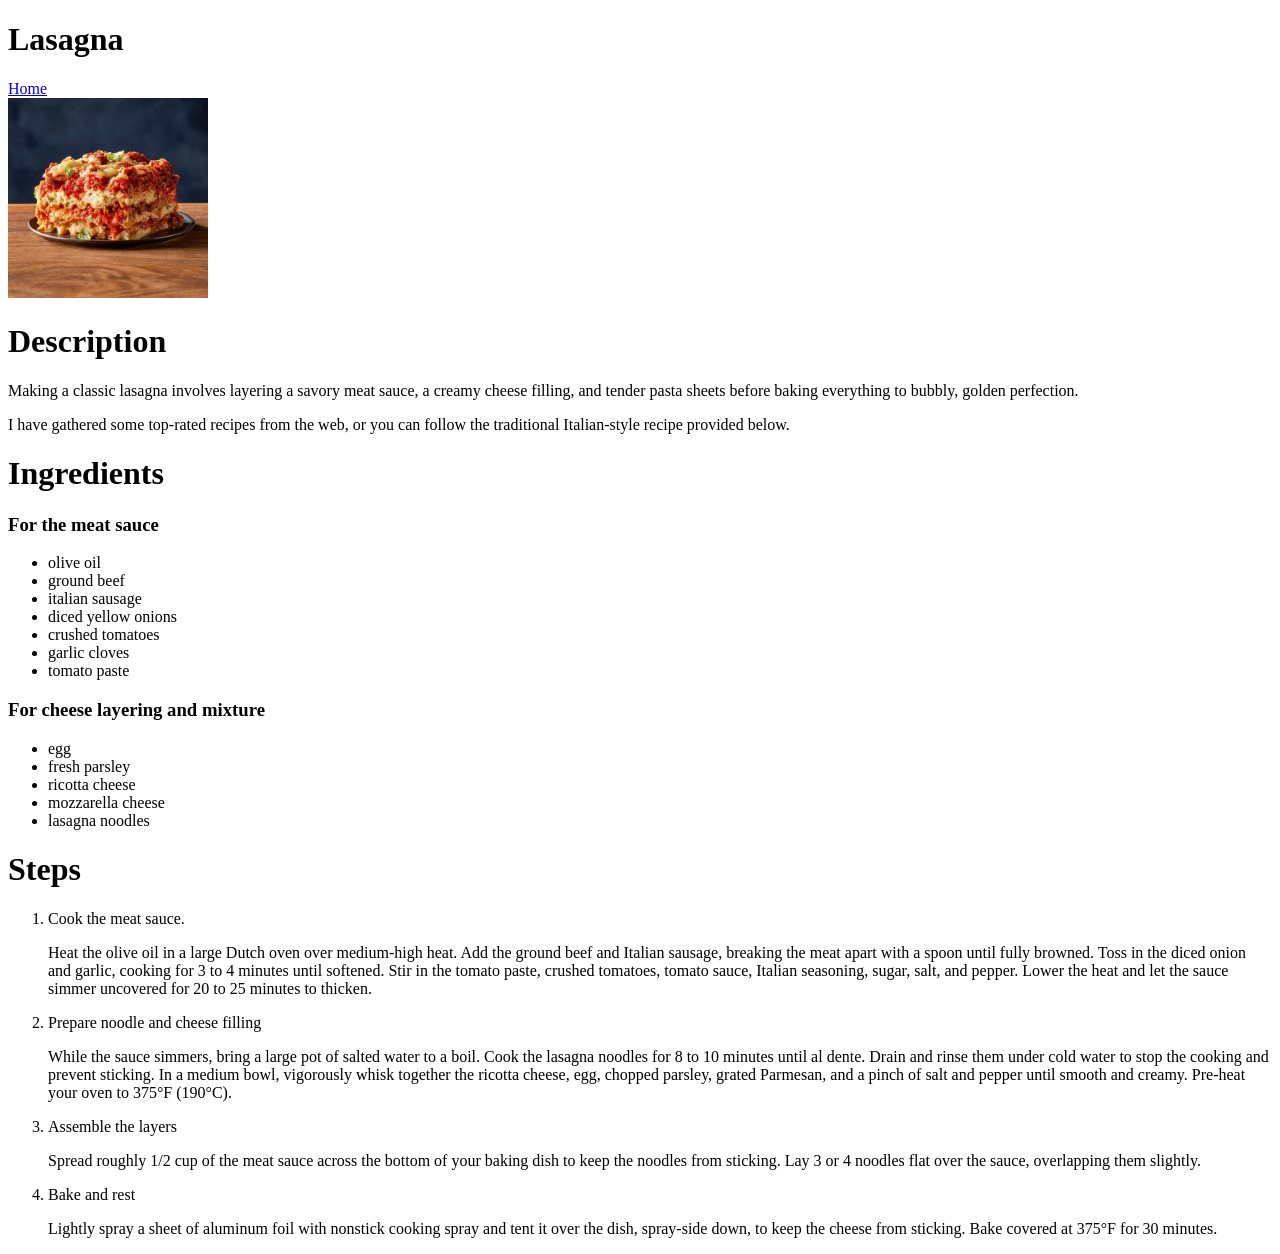
==== recipes/lasagna.html @ 7fc7cfe0 "Edit README.md" ====
<!DOCTYPE html>
<html lang="en">
<head>
    <meta charset="UTF-8">
    <meta name="viewport" content="width=device-width, initial-scale=1.0">
    <title>Lasagna Recipes</title>
</head>
<body>
    <h1>Lasagna</h1>
    <a href="../index.html">Home</a><br>
    <img src="lasagna.jpg" alt="a lasagna" width="200" height="200">
    <h1>Description</h1>
    <p>Making a classic lasagna involves layering a savory meat sauce, 
        a creamy cheese filling, and tender pasta sheets before baking
         everything to bubbly, golden perfection.</p> <p>I have gathered some 
         top-rated recipes from the web, or you can follow the traditional
          Italian-style recipe provided below.</p>

          <h1>Ingredients</h1>
          <h3>For the meat sauce</h3>
          <ul>
            <li>olive oil</li>
            <li>ground beef</li>
            <li>italian sausage</li>
            <li>diced yellow onions</li>
            <li>crushed tomatoes</li>
            <li>garlic cloves</li>
            <li>tomato paste</li>
            
          </ul>
          <h3>For cheese layering and mixture</h3>
          <ul>
            <li>egg</li>
            <li>fresh parsley</li>
            <li>ricotta cheese</li>
            <li>mozzarella cheese</li>
            <li>lasagna noodles</li>
          </ul>

          <h1>Steps</h1>
          <ol>
            <li>Cook the meat sauce. <p>
                Heat the olive oil in a large Dutch oven over medium-high heat. 
                Add the ground beef and Italian sausage, breaking the meat apart with a spoon until fully browned. 
                Toss in the diced onion and garlic, cooking for 3 to 4 minutes until softened. 
                Stir in the tomato paste, crushed tomatoes, tomato sauce, Italian seasoning, sugar, salt, and pepper. 
                Lower the heat and let the sauce simmer uncovered for 20 to 25 minutes to thicken.

            </p></li>
            <li>Prepare noodle and cheese filling <p>
                While the sauce simmers, bring a large pot of salted water to a boil.
                 Cook the lasagna noodles for 8 to 10 minutes until al dente. 
                 Drain and rinse them under cold water to stop the cooking and prevent sticking. 
                 In a medium bowl, vigorously whisk together the ricotta cheese, egg, chopped parsley, grated Parmesan, and a pinch of salt and pepper until smooth and creamy. 
                Pre-heat your oven to 375°F (190°C).
            </p></li>
            <li>Assemble the layers <p>
                Spread roughly 1/2 cup of the meat sauce across the bottom of your baking dish to keep the noodles from sticking. 
                Lay 3 or 4 noodles flat over the sauce, overlapping them slightly.
            </p></li>
            <li>Bake and rest <p>
                Lightly spray a sheet of aluminum foil with nonstick cooking spray and tent it over the dish, spray-side down, 
                to keep the cheese from sticking. 
                Bake covered at 375°F for 30 minutes.
            </p>
            </li>
          </ol>

</body>
</html>
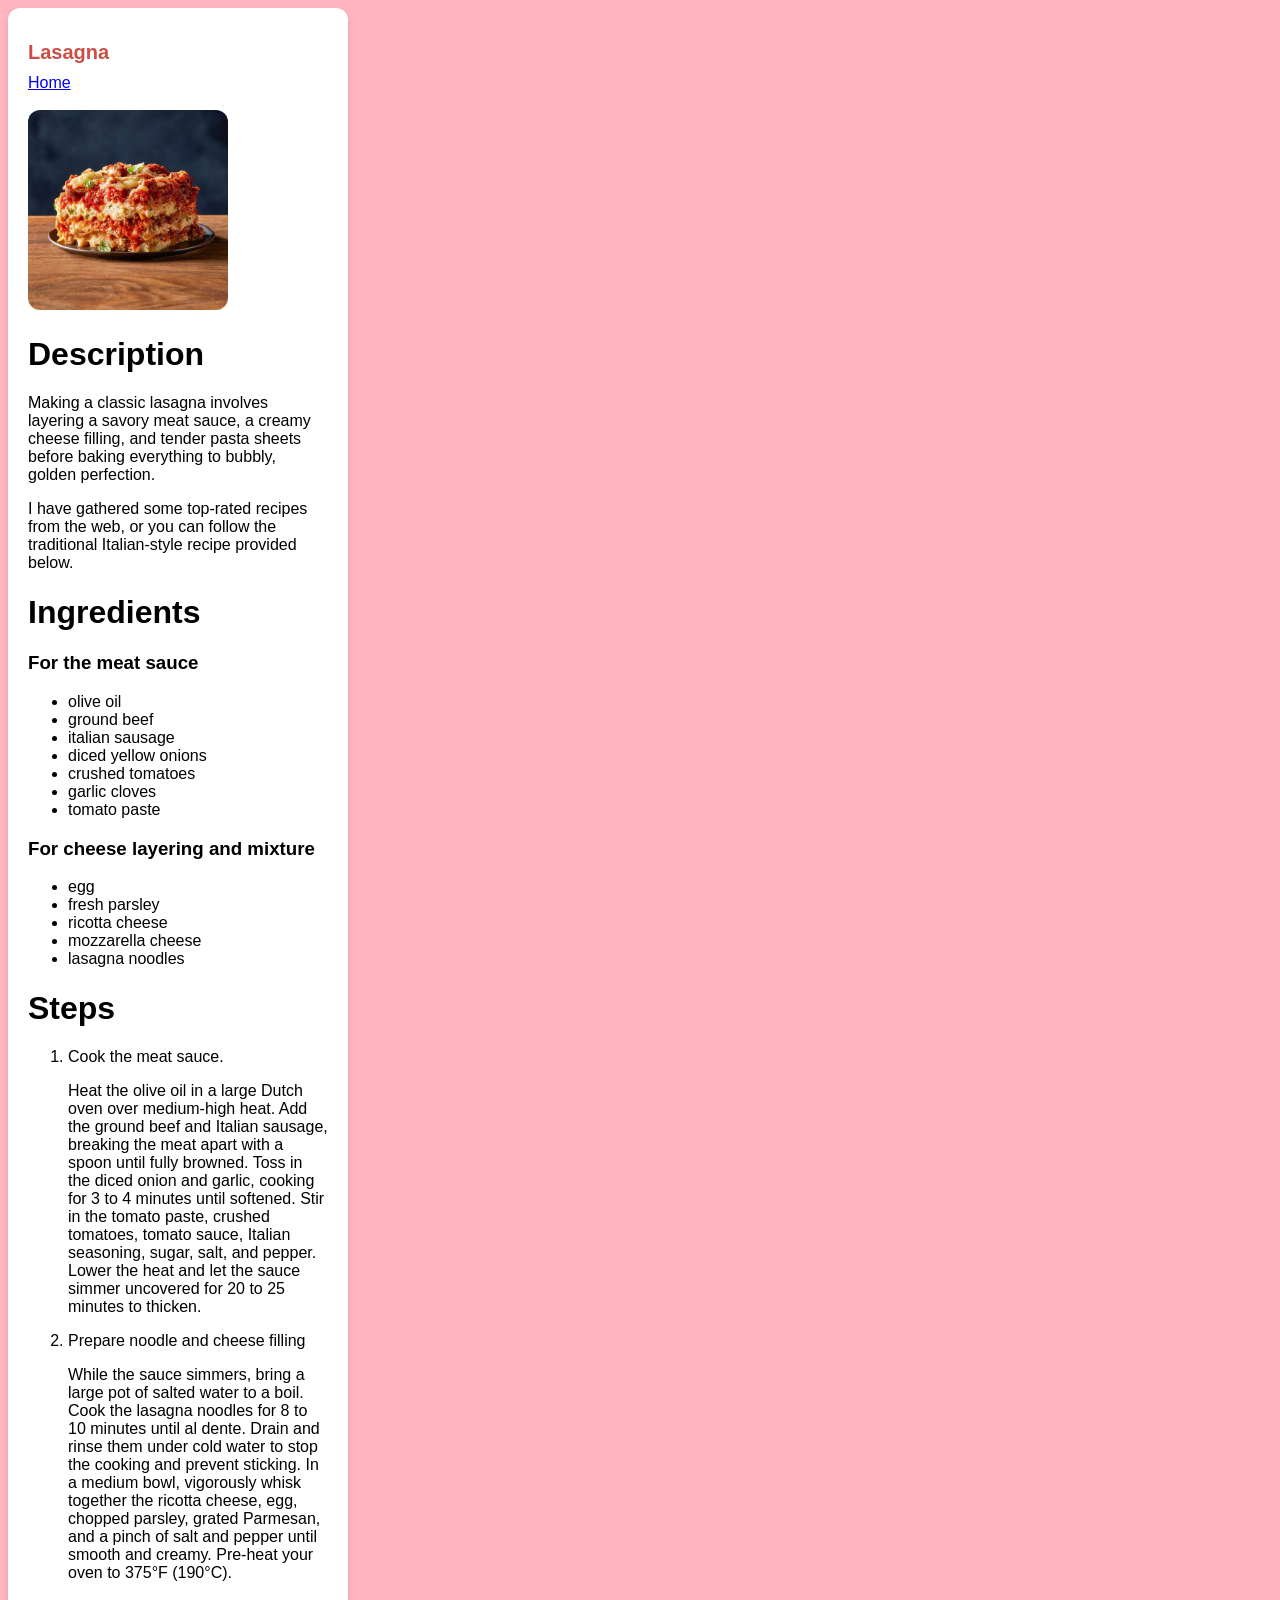
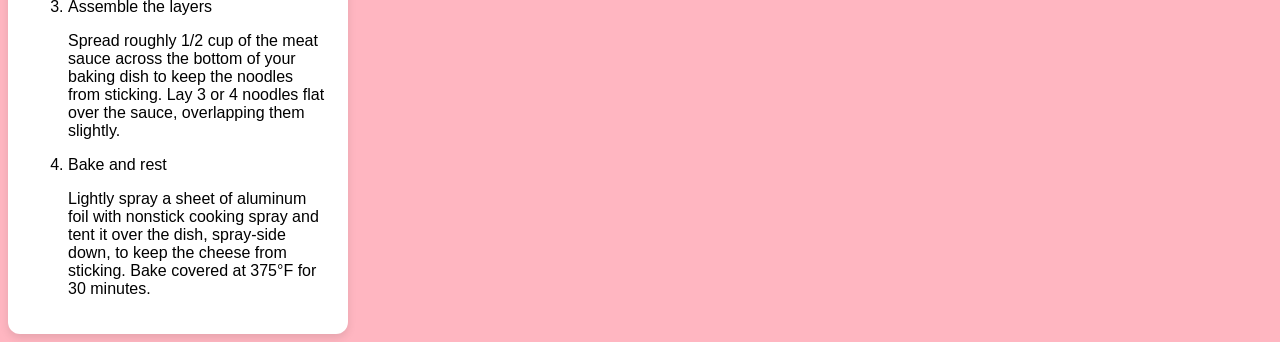
==== commit 4e19729f: "Edit CSS files" ====
--- a/recipes/lasagna.html
+++ b/recipes/lasagna.html
@@ -4,10 +4,12 @@
     <meta charset="UTF-8">
     <meta name="viewport" content="width=device-width, initial-scale=1.0">
     <title>Lasagna Recipes</title>
+     <link rel="stylesheet" href="style.css">
 </head>
 <body>
-    <h1>Lasagna</h1>
-    <a href="../index.html">Home</a><br>
+    <div class="recipe-card">
+    <h1 class="recipe-title">Lasagna</h1>
+    <a href="../index.html">Home</a><br><br>
     <img src="lasagna.jpg" alt="a lasagna" width="200" height="200">
     <h1>Description</h1>
     <p>Making a classic lasagna involves layering a savory meat sauce, 
@@ -65,6 +67,6 @@
             </p>
             </li>
           </ol>
-
+</div>
 </body>
 </html>
--- a/recipes/style.css
+++ b/recipes/style.css
@@ -0,0 +1,25 @@
+
+.recipe-card {
+    background-color: #ffffff;
+    border-radius: 12px;
+    padding: 20px;
+    box-shadow: 0 4px 8px rgba(0, 0, 0, 0.1);
+    width: 300px;
+}
+
+.recipe-title {
+    color: #cc4e46; /* A warm, appetizing red/orange */
+    font-size: 20px;
+    margin-bottom: 10px;
+}
+
+img {
+    max-width: 100%;
+    height: auto;
+    border-radius: 12px; /* Smooths out sharp image edges */
+}
+
+body {
+    background-color: lightpink;
+    font-family: Verdana, Geneva, Tahoma, sans-serif;
+}
